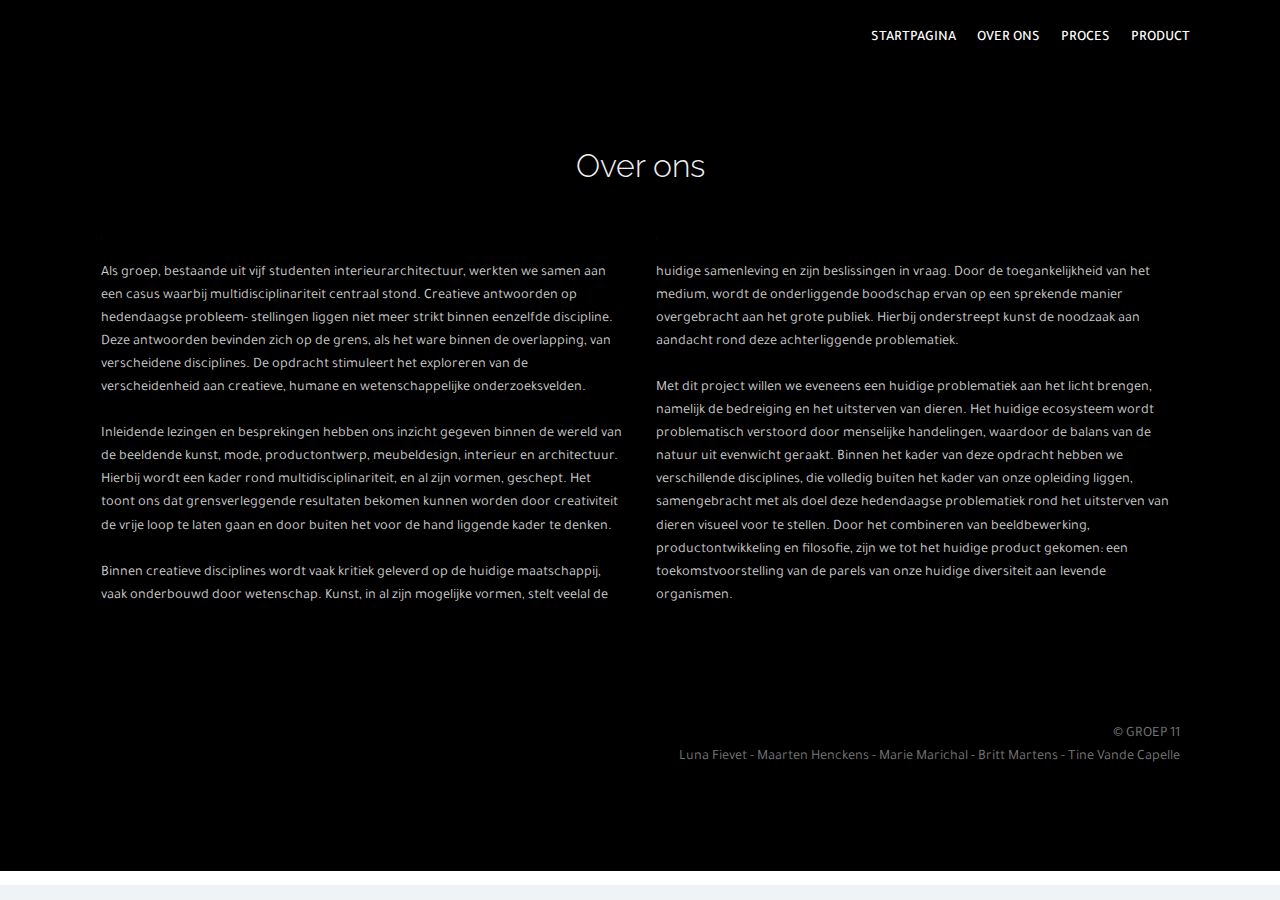
==== page1.html @ ae64199b "create github pages" ====
<!DOCTYPE html>
<html  >
<head>
  <!-- Site made with Mobirise Website Builder v4.11.6, https://mobirise.com -->
  <meta charset="UTF-8">
  <meta http-equiv="X-UA-Compatible" content="IE=edge">
  <meta name="generator" content="Mobirise v4.11.6, mobirise.com">
  <meta name="viewport" content="width=device-width, initial-scale=1, minimum-scale=1">
  <link rel="shortcut icon" href="assets/images/logo2.png" type="image/x-icon">
  <meta name="description" content="Web Page Builder Description">
  
  <title>Over ons</title>
  <link rel="stylesheet" href="assets/web/assets/mobirise-icons/mobirise-icons.css">
  <link rel="stylesheet" href="assets/bootstrap/css/bootstrap.min.css">
  <link rel="stylesheet" href="assets/bootstrap/css/bootstrap-grid.min.css">
  <link rel="stylesheet" href="assets/bootstrap/css/bootstrap-reboot.min.css">
  <link rel="stylesheet" href="assets/tether/tether.min.css">
  <link rel="stylesheet" href="assets/dropdown/css/style.css">
  <link rel="stylesheet" href="assets/socicon/css/styles.css">
  <link rel="stylesheet" href="assets/theme/css/style.css">
  <link rel="preload" as="style" href="assets/mobirise/css/mbr-additional.css"><link rel="stylesheet" href="assets/mobirise/css/mbr-additional.css" type="text/css">
  
  
  
</head>
<body>
  <section class="menu cid-rMwpdQTHGX" once="menu" id="menu1-95">

    

    <nav class="navbar navbar-expand beta-menu navbar-dropdown align-items-center navbar-toggleable-sm">
        <button class="navbar-toggler navbar-toggler-right" type="button" data-toggle="collapse" data-target="#navbarSupportedContent" aria-controls="navbarSupportedContent" aria-expanded="false" aria-label="Toggle navigation">
            <div class="hamburger">
                <span></span>
                <span></span>
                <span></span>
                <span></span>
            </div>
        </button>
        <div class="menu-logo">
            <div class="navbar-brand">
                
                
            </div>
        </div>
        <div class="collapse navbar-collapse" id="navbarSupportedContent">
            <ul class="navbar-nav nav-dropdown nav-right navbar-nav-top-padding" data-app-modern-menu="true"><li class="nav-item">
                    <a class="nav-link link text-white display-7" href="index.html">
                        STARTPAGINA</a>
                </li>
                <li class="nav-item">
                    <a class="nav-link link text-white display-7" href="page1.html">OVER ONS</a>
                </li><li class="nav-item"><a class="nav-link link text-white display-7" href="page3.html">PROCES</a></li><li class="nav-item"><a class="nav-link link text-white display-7" href="page4.html">PRODUCT</a></li></ul>
            
        </div>
    </nav>
</section>

<section class="engine"><a href="https://mobirise.info/l">free site templates</a></section><section class="header1 cid-rL5vjexAr5" id="header16-85">

    

    

    <div class="container">
        <div class="row justify-content-md-center">
            <div class="col-md-10 align-center">
                
                
                
                
            </div>
        </div>
    </div>

</section>

<section class="mbr-section content4 cid-rKTZrPeAMH" id="content4-5p">

    

    <div class="container">
        <div class="media-container-row">
            <div class="title col-12 col-md-8">
                <h2 class="align-center pb-3 mbr-fonts-style display-1">Over ons</h2>
                
                
            </div>
        </div>
    </div>
</section>

<section class="features5 cid-rMkvMJnFQ9" id="features5-92">
    
    

    
    <div class="container">
        <div class="media-container-row">

            <div class="card p-3 col-12 col-md-6">
                <div class="card-img pb-3">
                    <span class="mbr-iconfont mbri-bootstrap" style="font-size: 1px;"></span>
                </div>
                <div class="card-box">
                    
                    <p class="mbr-text mbr-fonts-style display-7">Als groep, bestaande uit vijf studenten interieurarchitectuur, werkten we samen aan een casus waarbij multidisciplinariteit centraal stond. Creatieve antwoorden op hedendaagse probleem- stellingen liggen niet meer strikt binnen eenzelfde discipline. Deze antwoorden bevinden zich op de grens, als het ware binnen de overlapping, van verscheidene disciplines. De opdracht stimuleert het exploreren van de verscheidenheid aan creatieve, humane en wetenschappelijke onderzoeksvelden.
<br>
<br>Inleidende lezingen en besprekingen hebben ons inzicht gegeven binnen de wereld van de beeldende kunst, mode, productontwerp, meubeldesign, interieur en architectuur. Hierbij wordt een kader rond multidisciplinariteit, en al zijn vormen, geschept. Het toont ons dat grensverleggende resultaten bekomen kunnen worden door creativiteit de vrije loop te laten gaan en door buiten het voor de hand liggende kader te denken.
<br>
<br>Binnen creatieve disciplines wordt vaak kritiek geleverd op de huidige maatschappij, vaak onderbouwd door wetenschap. Kunst, in al zijn mogelijke vormen, stelt veelal de&nbsp;<br></p>
                </div>
            </div>

            <div class="card p-3 col-12 col-md-6">
                <div class="card-img pb-3">
                    <span class="mbr-iconfont mbri-touch" style="font-size: 1px;"></span>
                </div>
                <div class="card-box">
                    
                    <p class="mbr-text mbr-fonts-style display-7">huidige samenleving en zijn beslissingen in vraag. Door de toegankelijkheid van het medium, wordt de onderliggende boodschap ervan op een sprekende manier overgebracht aan het grote publiek. Hierbij onderstreept kunst de noodzaak aan aandacht rond deze achterliggende problematiek.<br><br>Met dit project willen we eveneens een huidige problematiek aan het licht brengen, namelijk de bedreiging en het uitsterven van dieren. Het huidige ecosysteem wordt problematisch verstoord door menselijke handelingen, waardoor de balans van de natuur uit evenwicht geraakt. Binnen het kader van deze opdracht  hebben we verschillende disciplines, die volledig buiten het kader van onze opleiding liggen, samengebracht met als doel deze hedendaagse problematiek rond het uitsterven van dieren visueel voor te stellen. Door het combineren van beeldbewerking, productontwikkeling en filosofie, zijn we tot het huidige product gekomen: een toekomstvoorstelling van de parels van onze huidige diversiteit aan levende organismen.&nbsp;<br></p>
                </div>
            </div>

            

            
        </div>
    </div>
</section>

<section class="cid-rKqEI8RCuo" id="footer5-3m">

    

    

    <div class="container">
        <div class="media-container-row">
            <div class="col-md-3">
                <div class="media-wrap">
                    <a href="https://mobirise.co/">
                       <img src="assets/images/schermafbeelding-2019-12-10-om-16.26.01-164x256.png" alt="Mobirise" title="">
                    </a>
                </div>
            </div>
            <div class="col-md-9">
                <p class="mbr-text align-right links mbr-fonts-style display-7"><br>© GROEP 11<br>Luna Fievet - Maarten Henckens - Marie Marichal - Britt Martens - Tine Vande Capelle</p>
            </div>
        </div>
        
    </div>
</section>


  <script src="assets/web/assets/jquery/jquery.min.js"></script>
  <script src="assets/popper/popper.min.js"></script>
  <script src="assets/bootstrap/js/bootstrap.min.js"></script>
  <script src="assets/tether/tether.min.js"></script>
  <script src="assets/web/assets/cookies-alert-plugin/cookies-alert-core.js"></script>
  <script src="assets/web/assets/cookies-alert-plugin/cookies-alert-script.js"></script>
  <script src="assets/smoothscroll/smooth-scroll.js"></script>
  <script src="assets/dropdown/js/nav-dropdown.js"></script>
  <script src="assets/dropdown/js/navbar-dropdown.js"></script>
  <script src="assets/touchswipe/jquery.touch-swipe.min.js"></script>
  <script src="assets/theme/js/script.js"></script>
  
  
<input name="cookieData" type="hidden" data-cookie-customDialogSelector='null' data-cookie-colorText='#424a4d' data-cookie-colorBg='rgba(234, 239, 241, 0.72)' data-cookie-textButton='Agree' data-cookie-colorButton='' data-cookie-colorLink='#424a4d' data-cookie-underlineLink='true' data-cookie-text="We use cookies to give you the best experience. Read our <a href='privacy.html'>cookie policy</a>.">
  </body>
</html>
---- assets/web/assets/mobirise-icons/mobirise-icons.css ----
@font-face {
  font-family: 'MobiriseIcons';
  src:  url('mobirise-icons.eot?spat4u');
  src:  url('mobirise-icons.eot?spat4u#iefix') format('embedded-opentype'),
    url('mobirise-icons.ttf?spat4u') format('truetype'),
    url('mobirise-icons.woff?spat4u') format('woff'),
    url('mobirise-icons.svg?spat4u#MobiriseIcons') format('svg');
  font-weight: normal;
  font-style: normal;
  font-display: swap;
}

[class^="mbri-"], [class*=" mbri-"] {
  /* use !important to prevent issues with browser extensions that change fonts */
  font-family: MobiriseIcons !important;
  speak: none;
  font-style: normal;
  font-weight: normal;
  font-variant: normal;
  text-transform: none;
  line-height: 1;

  /* Better Font Rendering =========== */
  -webkit-font-smoothing: antialiased;
  -moz-osx-font-smoothing: grayscale;
}

.mbri-add-submenu:before {
  content: "\e900";
}
.mbri-alert:before {
  content: "\e901";
}
.mbri-align-center:before {
  content: "\e902";
}
.mbri-align-justify:before {
  content: "\e903";
}
.mbri-align-left:before {
  content: "\e904";
}
.mbri-align-right:before {
  content: "\e905";
}
.mbri-android:before {
  content: "\e906";
}
.mbri-apple:before {
  content: "\e907";
}
.mbri-arrow-down:before {
  content: "\e908";
}
.mbri-arrow-next:before {
  content: "\e909";
}
.mbri-arrow-prev:before {
  content: "\e90a";
}
.mbri-arrow-up:before {
  content: "\e90b";
}
.mbri-bold:before {
  content: "\e90c";
}
.mbri-bookmark:before {
  content: "\e90d";
}
.mbri-bootstrap:before {
  content: "\e90e";
}
.mbri-briefcase:before {
  content: "\e90f";
}
.mbri-browse:before {
  content: "\e910";
}
.mbri-bulleted-list:before {
  content: "\e911";
}
.mbri-calendar:before {
  content: "\e912";
}
.mbri-camera:before {
  content: "\e913";
}
.mbri-cart-add:before {
  content: "\e914";
}
.mbri-cart-full:before {
  content: "\e915";
}
.mbri-cash:before {
  content: "\e916";
}
.mbri-change-style:before {
  content: "\e917";
}
.mbri-chat:before {
  content: "\e918";
}
.mbri-clock:before {
  content: "\e919";
}
.mbri-close:before {
  content: "\e91a";
}
.mbri-cloud:before {
  content: "\e91b";
}
.mbri-code:before {
  content: "\e91c";
}
.mbri-contact-form:before {
  content: "\e91d";
}
.mbri-credit-card:before {
  content: "\e91e";
}
.mbri-cursor-click:before {
  content: "\e91f";
}
.mbri-cust-feedback:before {
  content: "\e920";
}
.mbri-database:before {
  content: "\e921";
}
.mbri-delivery:before {
  content: "\e922";
}
.mbri-desktop:before {
  content: "\e923";
}
.mbri-devices:before {
  content: "\e924";
}
.mbri-down:before {
  content: "\e925";
}
.mbri-download:before {
  content: "\e989";
}
.mbri-drag-n-drop:before {
  content: "\e927";
}
.mbri-drag-n-drop2:before {
  content: "\e928";
}
.mbri-edit:before {
  content: "\e929";
}
.mbri-edit2:before {
  content: "\e92a";
}
.mbri-error:before {
  content: "\e92b";
}
.mbri-extension:before {
  content: "\e92c";
}
.mbri-features:before {
  content: "\e92d";
}
.mbri-file:before {
  content: "\e92e";
}
.mbri-flag:before {
  content: "\e92f";
}
.mbri-folder:before {
  content: "\e930";
}
.mbri-gift:before {
  content: "\e931";
}
.mbri-github:before {
  content: "\e932";
}
.mbri-globe:before {
  content: "\e933";
}
.mbri-globe-2:before {
  content: "\e934";
}
.mbri-growing-chart:before {
  content: "\e935";
}
.mbri-hearth:before {
  content: "\e936";
}
.mbri-help:before {
  content: "\e937";
}
.mbri-home:before {
  content: "\e938";
}
.mbri-hot-cup:before {
  content: "\e939";
}
.mbri-idea:before {
  content: "\e93a";
}
.mbri-image-gallery:before {
  content: "\e93b";
}
.mbri-image-slider:before {
  content: "\e93c";
}
.mbri-info:before {
  content: "\e93d";
}
.mbri-italic:before {
  content: "\e93e";
}
.mbri-key:before {
  content: "\e93f";
}
.mbri-laptop:before {
  content: "\e940";
}
.mbri-layers:before {
  content: "\e941";
}
.mbri-left-right:before {
  content: "\e942";
}
.mbri-left:before {
  content: "\e943";
}
.mbri-letter:before {
  content: "\e944";
}
.mbri-like:before {
  content: "\e945";
}
.mbri-link:before {
  content: "\e946";
}
.mbri-lock:before {
  content: "\e947";
}
.mbri-login:before {
  content: "\e948";
}
.mbri-logout:before {
  content: "\e949";
}
.mbri-magic-stick:before {
  content: "\e94a";
}
.mbri-map-pin:before {
  content: "\e94b";
}
.mbri-menu:before {
  content: "\e94c";
}
.mbri-mobile:before {
  content: "\e94d";
}
.mbri-mobile2:before {
  content: "\e94e";
}
.mbri-mobirise:before {
  content: "\e94f";
}
.mbri-more-horizontal:before {
  content: "\e950";
}
.mbri-more-vertical:before {
  content: "\e951";
}
.mbri-music:before {
  content: "\e952";
}
.mbri-new-file:before {
  content: "\e953";
}
.mbri-numbered-list:before {
  content: "\e954";
}
.mbri-opened-folder:before {
  content: "\e955";
}
.mbri-pages:before {
  content: "\e956";
}
.mbri-paper-plane:before {
  content: "\e957";
}
.mbri-paperclip:before {
  content: "\e958";
}
.mbri-photo:before {
  content: "\e959";
}
.mbri-photos:before {
  content: "\e95a";
}
.mbri-pin:before {
  content: "\e95b";
}
.mbri-play:before {
  content: "\e95c";
}
.mbri-plus:before {
  content: "\e95d";
}
.mbri-preview:before {
  content: "\e95e";
}
.mbri-print:before {
  content: "\e95f";
}
.mbri-protect:before {
  content: "\e960";
}
.mbri-question:before {
  content: "\e961";
}
.mbri-quote-left:before {
  content: "\e962";
}
.mbri-quote-right:before {
  content: "\e963";
}
.mbri-refresh:before {
  content: "\e964";
}
.mbri-responsive:before {
  content: "\e965";
}
.mbri-right:before {
  content: "\e966";
}
.mbri-rocket:before {
  content: "\e967";
}
.mbri-sad-face:before {
  content: "\e968";
}
.mbri-sale:before {
  content: "\e969";
}
.mbri-save:before {
  content: "\e96a";
}
.mbri-search:before {
  content: "\e96b";
}
.mbri-setting:before {
  content: "\e96c";
}
.mbri-setting2:before {
  content: "\e96d";
}
.mbri-setting3:before {
  content: "\e96e";
}
.mbri-share:before {
  content: "\e96f";
}
.mbri-shopping-bag:before {
  content: "\e970";
}
.mbri-shopping-basket:before {
  content: "\e971";
}
.mbri-shopping-cart:before {
  content: "\e972";
}
.mbri-sites:before {
  content: "\e973";
}
.mbri-smile-face:before {
  content: "\e974";
}
.mbri-speed:before {
  content: "\e975";
}
.mbri-star:before {
  content: "\e976";
}
.mbri-success:before {
  content: "\e977";
}
.mbri-sun:before {
  content: "\e978";
}
.mbri-sun2:before {
  content: "\e979";
}
.mbri-tablet:before {
  content: "\e97a";
}
.mbri-tablet-vertical:before {
  content: "\e97b";
}
.mbri-target:before {
  content: "\e97c";
}
.mbri-timer:before {
  content: "\e97d";
}
.mbri-to-ftp:before {
  content: "\e97e";
}
.mbri-to-local-drive:before {
  content: "\e97f";
}
.mbri-touch-swipe:before {
  content: "\e980";
}
.mbri-touch:before {
  content: "\e981";
}
.mbri-trash:before {
  content: "\e982";
}
.mbri-underline:before {
  content: "\e983";
}
.mbri-unlink:before {
  content: "\e984";
}
.mbri-unlock:before {
  content: "\e985";
}
.mbri-up-down:before {
  content: "\e986";
}
.mbri-up:before {
  content: "\e987";
}
.mbri-update:before {
  content: "\e988";
}
.mbri-upload:before {
 content: "\e926"; 
}
.mbri-user:before {
  content: "\e98a";
}
.mbri-user2:before {
  content: "\e98b";
}
.mbri-users:before {
  content: "\e98c";
}
.mbri-video:before {
  content: "\e98d";
}
.mbri-video-play:before {
  content: "\e98e";
}
.mbri-watch:before {
  content: "\e98f";
}
.mbri-website-theme:before {
  content: "\e990";
}
.mbri-wifi:before {
  content: "\e991";
}
.mbri-windows:before {
  content: "\e992";
}
.mbri-zoom-out:before {
  content: "\e993";
}
.mbri-redo:before {
  content: "\e994";
}
.mbri-undo:before {
  content: "\e995";
}
---- assets/dropdown/css/style.css ----
.navbar-dropdown {
  left: 0;
  padding: 0;
  position: absolute;
  right: 0;
  top: 0;
  transition: all 0.45s ease;
  z-index: 1030;
  background: #282828; }
  .navbar-dropdown .navbar-logo {
    margin-right: 0.8rem;
    transition: margin 0.3s ease-in-out;
    vertical-align: middle; }
    .navbar-dropdown .navbar-logo img {
      height: 3.125rem;
      transition: all 0.3s ease-in-out; }
    .navbar-dropdown .navbar-logo.mbr-iconfont {
      font-size: 3.125rem;
      line-height: 3.125rem; }
  .navbar-dropdown .navbar-caption {
    font-weight: 700;
    white-space: normal;
    vertical-align: -4px;
    line-height: 3.125rem !important; }
    .navbar-dropdown .navbar-caption, .navbar-dropdown .navbar-caption:hover {
      color: inherit;
      text-decoration: none; }
  .navbar-dropdown .mbr-iconfont + .navbar-caption {
    vertical-align: -1px; }
  .navbar-dropdown.navbar-fixed-top {
    position: fixed; }
  .navbar-dropdown .navbar-brand span {
    vertical-align: -4px; }
  .navbar-dropdown.bg-color.transparent {
    background: none; }
  .navbar-dropdown.navbar-short .navbar-brand {
    padding: 0.625rem 0; }
    .navbar-dropdown.navbar-short .navbar-brand span {
      vertical-align: -1px; }
  .navbar-dropdown.navbar-short .navbar-caption {
    line-height: 2.375rem !important;
    vertical-align: -2px; }
  .navbar-dropdown.navbar-short .navbar-logo {
    margin-right: 0.5rem; }
    .navbar-dropdown.navbar-short .navbar-logo img {
      height: 2.375rem; }
    .navbar-dropdown.navbar-short .navbar-logo.mbr-iconfont {
      font-size: 2.375rem;
      line-height: 2.375rem; }
  .navbar-dropdown.navbar-short .mbr-table-cell {
    height: 3.625rem; }
  .navbar-dropdown .navbar-close {
    left: 0.6875rem;
    position: fixed;
    top: 0.75rem;
    z-index: 1000; }
  .navbar-dropdown .hamburger-icon {
    content: "";
    display: inline-block;
    vertical-align: middle;
    width: 16px;
    -webkit-box-shadow: 0 -6px 0 1px #282828,0 0 0 1px #282828,0 6px 0 1px #282828;
    -moz-box-shadow: 0 -6px 0 1px #282828,0 0 0 1px #282828,0 6px 0 1px #282828;
    box-shadow: 0 -6px 0 1px #282828,0 0 0 1px #282828,0 6px 0 1px #282828; }

.dropdown-menu .dropdown-toggle[data-toggle="dropdown-submenu"]::after {
  border-bottom: 0.35em solid transparent;
  border-left: 0.35em solid;
  border-right: 0;
  border-top: 0.35em solid transparent;
  margin-left: 0.3rem; }

.dropdown-menu .dropdown-item:focus {
  outline: 0; }

.nav-dropdown {
  font-size: 0.75rem;
  font-weight: 500;
  height: auto !important; }
  .nav-dropdown .nav-btn {
    padding-left: 1rem; }
  .nav-dropdown .link {
    margin: .667em 1.667em;
    font-weight: 500;
    padding: 0;
    transition: color .2s ease-in-out; }
    .nav-dropdown .link.dropdown-toggle {
      margin-right: 2.583em; }
      .nav-dropdown .link.dropdown-toggle::after {
        margin-left: .25rem;
        border-top: 0.35em solid;
        border-right: 0.35em solid transparent;
        border-left: 0.35em solid transparent;
        border-bottom: 0; }
      .nav-dropdown .link.dropdown-toggle[aria-expanded="true"] {
        margin: 0;
        padding: 0.667em 3.263em  0.667em 1.667em; }
  .nav-dropdown .link::after,
  .nav-dropdown .dropdown-item::after {
    color: inherit; }
  .nav-dropdown .btn {
    font-size: 0.75rem;
    font-weight: 700;
    letter-spacing: 0;
    margin-bottom: 0;
    padding-left: 1.25rem;
    padding-right: 1.25rem; }
  .nav-dropdown .dropdown-menu {
    border-radius: 0;
    border: 0;
    left: 0;
    margin: 0;
    padding-bottom: 1.25rem;
    padding-top: 1.25rem;
    position: relative; }
  .nav-dropdown .dropdown-submenu {
    margin-left: 0.125rem;
    top: 0; }
  .nav-dropdown .dropdown-item {
    font-weight: 500;
    line-height: 2;
    padding: 0.3846em 4.615em 0.3846em 1.5385em;
    position: relative;
    transition: color .2s ease-in-out, background-color .2s ease-in-out; }
    .nav-dropdown .dropdown-item::after {
      margin-top: -0.3077em;
      position: absolute;
      right: 1.1538em;
      top: 50%; }
    .nav-dropdown .dropdown-item:focus, .nav-dropdown .dropdown-item:hover {
      background: none; }

@media (max-width: 767px) {
  .nav-dropdown.navbar-toggleable-sm {
    bottom: 0;
    display: none;
    left: 0;
    overflow-x: hidden;
    position: fixed;
    top: 0;
    transform: translateX(-100%);
    -ms-transform: translateX(-100%);
    -webkit-transform: translateX(-100%);
    width: 18.75rem;
    z-index: 999; } }
.nav-dropdown.navbar-toggleable-xl {
  bottom: 0;
  display: none;
  left: 0;
  overflow-x: hidden;
  position: fixed;
  top: 0;
  transform: translateX(-100%);
  -ms-transform: translateX(-100%);
  -webkit-transform: translateX(-100%);
  width: 18.75rem;
  z-index: 999; }

.nav-dropdown-sm {
  display: block !important;
  overflow-x: hidden;
  overflow: auto;
  padding-top: 3.875rem; }
  .nav-dropdown-sm::after {
    content: "";
    display: block;
    height: 3rem;
    width: 100%; }
  .nav-dropdown-sm.collapse.in ~ .navbar-close {
    display: block !important; }
  .nav-dropdown-sm.collapsing, .nav-dropdown-sm.collapse.in {
    transform: translateX(0);
    -ms-transform: translateX(0);
    -webkit-transform: translateX(0);
    transition: all 0.25s ease-out;
    -webkit-transition: all 0.25s ease-out;
    background: #282828; }
  .nav-dropdown-sm.collapsing[aria-expanded="false"] {
    transform: translateX(-100%);
    -ms-transform: translateX(-100%);
    -webkit-transform: translateX(-100%); }
  .nav-dropdown-sm .nav-item {
    display: block;
    margin-left: 0 !important;
    padding-left: 0; }
  .nav-dropdown-sm .link,
  .nav-dropdown-sm .dropdown-item {
    border-top: 1px dotted rgba(255, 255, 255, 0.1);
    font-size: 0.8125rem;
    line-height: 1.6;
    margin: 0 !important;
    padding: 0.875rem 2.4rem 0.875rem 1.5625rem !important;
    position: relative;
    white-space: normal; }
    .nav-dropdown-sm .link:focus, .nav-dropdown-sm .link:hover,
    .nav-dropdown-sm .dropdown-item:focus,
    .nav-dropdown-sm .dropdown-item:hover {
      background: rgba(0, 0, 0, 0.2) !important;
      color: #c0a375; }
  .nav-dropdown-sm .nav-btn {
    position: relative;
    padding: 1.5625rem 1.5625rem 0 1.5625rem; }
    .nav-dropdown-sm .nav-btn::before {
      border-top: 1px dotted rgba(255, 255, 255, 0.1);
      content: "";
      left: 0;
      position: absolute;
      top: 0;
      width: 100%; }
    .nav-dropdown-sm .nav-btn + .nav-btn {
      padding-top: 0.625rem; }
      .nav-dropdown-sm .nav-btn + .nav-btn::before {
        display: none; }
  .nav-dropdown-sm .btn {
    padding: 0.625rem 0; }
  .nav-dropdown-sm .dropdown-toggle[data-toggle="dropdown-submenu"]::after {
    margin-left: .25rem;
    border-top: 0.35em solid;
    border-right: 0.35em solid transparent;
    border-left: 0.35em solid transparent;
    border-bottom: 0; }
  .nav-dropdown-sm .dropdown-toggle[data-toggle="dropdown-submenu"][aria-expanded="true"]::after {
    border-top: 0;
    border-right: 0.35em solid transparent;
    border-left: 0.35em solid transparent;
    border-bottom: 0.35em solid; }
  .nav-dropdown-sm .dropdown-menu {
    margin: 0;
    padding: 0;
    position: relative;
    top: 0;
    left: 0;
    width: 100%;
    border: 0;
    float: none;
    border-radius: 0;
    background: none; }
  .nav-dropdown-sm .dropdown-submenu {
    left: 100%;
    margin-left: 0.125rem;
    margin-top: -1.25rem;
    top: 0; }

.navbar-toggleable-sm .nav-dropdown .dropdown-menu {
  position: absolute; }

.navbar-toggleable-sm .nav-dropdown .dropdown-submenu {
  left: 100%;
  margin-left: 0.125rem;
  margin-top: -1.25rem;
  top: 0; }

.navbar-toggleable-sm.opened .nav-dropdown .dropdown-menu {
  position: relative; }

.navbar-toggleable-sm.opened .nav-dropdown .dropdown-submenu {
  left: 0;
  margin-left: 00rem;
  margin-top: 0rem;
  top: 0; }

.is-builder .nav-dropdown.collapsing {
  transition: none !important; }

/*# sourceMappingURL=style.css.map */
---- assets/socicon/css/styles.css ----
@charset "UTF-8";

@font-face {
  font-family: "socicon";
  src:url("../fonts/socicon.eot");
  src:url("../fonts/socicon.eot?#iefix") format("embedded-opentype"),
    url("../fonts/socicon.woff") format("woff"),
    url("../fonts/socicon.ttf") format("truetype"),
    url("../fonts/socicon.svg#socicon") format("svg");
  font-weight: normal;
  font-style: normal;
  font-display:swap;
}

[data-icon]:before {
  font-family: "socicon" !important;
  content: attr(data-icon);
  font-style: normal !important;
  font-weight: normal !important;
  font-variant: normal !important;
  text-transform: none !important;
  speak: none;
  line-height: 1;
  -webkit-font-smoothing: antialiased;
  -moz-osx-font-smoothing: grayscale;
}

[class^="socicon-"]:before,
[class*=" socicon-"]:before {
  font-family: "socicon" !important;
  font-style: normal !important;
  font-weight: normal !important;
  font-variant: normal !important;
  text-transform: none !important;
  speak: none;
  line-height: 1;
  -webkit-font-smoothing: antialiased;
  -moz-osx-font-smoothing: grayscale;
}

.socicon-modelmayhem:before {
  content: "\e000";
}
.socicon-mixcloud:before {
  content: "\e001";
}
.socicon-drupal:before {
  content: "\e002";
}
.socicon-swarm:before {
  content: "\e003";
}
.socicon-istock:before {
  content: "\e004";
}
.socicon-yammer:before {
  content: "\e005";
}
.socicon-ello:before {
  content: "\e006";
}
.socicon-stackoverflow:before {
  content: "\e007";
}
.socicon-persona:before {
  content: "\e008";
}
.socicon-triplej:before {
  content: "\e009";
}
.socicon-houzz:before {
  content: "\e00a";
}
.socicon-rss:before {
  content: "\e00b";
}
.socicon-paypal:before {
  content: "\e00c";
}
.socicon-odnoklassniki:before {
  content: "\e00d";
}
.socicon-airbnb:before {
  content: "\e00e";
}
.socicon-periscope:before {
  content: "\e00f";
}
.socicon-outlook:before {
  content: "\e010";
}
.socicon-coderwall:before {
  content: "\e011";
}
.socicon-tripadvisor:before {
  content: "\e012";
}
.socicon-appnet:before {
  content: "\e013";
}
.socicon-goodreads:before {
  content: "\e014";
}
.socicon-tripit:before {
  content: "\e015";
}
.socicon-lanyrd:before {
  content: "\e016";
}
.socicon-slideshare:before {
  content: "\e017";
}
.socicon-buffer:before {
  content: "\e018";
}
.socicon-disqus:before {
  content: "\e019";
}
.socicon-vkontakte:before {
  content: "\e01a";
}
.socicon-whatsapp:before {
  content: "\e01b";
}
.socicon-patreon:before {
  content: "\e01c";
}
.socicon-storehouse:before {
  content: "\e01d";
}
.socicon-pocket:before {
  content: "\e01e";
}
.socicon-mail:before {
  content: "\e01f";
}
.socicon-blogger:before {
  content: "\e020";
}
.socicon-technorati:before {
  content: "\e021";
}
.socicon-reddit:before {
  content: "\e022";
}
.socicon-dribbble:before {
  content: "\e023";
}
.socicon-stumbleupon:before {
  content: "\e024";
}
.socicon-digg:before {
  content: "\e025";
}
.socicon-envato:before {
  content: "\e026";
}
.socicon-behance:before {
  content: "\e027";
}
.socicon-delicious:before {
  content: "\e028";
}
.socicon-deviantart:before {
  content: "\e029";
}
.socicon-forrst:before {
  content: "\e02a";
}
.socicon-play:before {
  content: "\e02b";
}
.socicon-zerply:before {
  content: "\e02c";
}
.socicon-wikipedia:before {
  content: "\e02d";
}
.socicon-apple:before {
  content: "\e02e";
}
.socicon-flattr:before {
  content: "\e02f";
}
.socicon-github:before {
  content: "\e030";
}
.socicon-renren:before {
  content: "\e031";
}
.socicon-friendfeed:before {
  content: "\e032";
}
.socicon-newsvine:before {
  content: "\e033";
}
.socicon-identica:before {
  content: "\e034";
}
.socicon-bebo:before {
  content: "\e035";
}
.socicon-zynga:before {
  content: "\e036";
}
.socicon-steam:before {
  content: "\e037";
}
.socicon-xbox:before {
  content: "\e038";
}
.socicon-windows:before {
  content: "\e039";
}
.socicon-qq:before {
  content: "\e03a";
}
.socicon-douban:before {
  content: "\e03b";
}
.socicon-meetup:before {
  content: "\e03c";
}
.socicon-playstation:before {
  content: "\e03d";
}
.socicon-android:before {
  content: "\e03e";
}
.socicon-snapchat:before {
  content: "\e03f";
}
.socicon-twitter:before {
  content: "\e040";
}
.socicon-facebook:before {
  content: "\e041";
}
.socicon-googleplus:before {
  content: "\e042";
}
.socicon-pinterest:before {
  content: "\e043";
}
.socicon-foursquare:before {
  content: "\e044";
}
.socicon-yahoo:before {
  content: "\e045";
}
.socicon-skype:before {
  content: "\e046";
}
.socicon-yelp:before {
  content: "\e047";
}
.socicon-feedburner:before {
  content: "\e048";
}
.socicon-linkedin:before {
  content: "\e049";
}
.socicon-viadeo:before {
  content: "\e04a";
}
.socicon-xing:before {
  content: "\e04b";
}
.socicon-myspace:before {
  content: "\e04c";
}
.socicon-soundcloud:before {
  content: "\e04d";
}
.socicon-spotify:before {
  content: "\e04e";
}
.socicon-grooveshark:before {
  content: "\e04f";
}
.socicon-lastfm:before {
  content: "\e050";
}
.socicon-youtube:before {
  content: "\e051";
}
.socicon-vimeo:before {
  content: "\e052";
}
.socicon-dailymotion:before {
  content: "\e053";
}
.socicon-vine:before {
  content: "\e054";
}
.socicon-flickr:before {
  content: "\e055";
}
.socicon-500px:before {
  content: "\e056";
}
.socicon-wordpress:before {
  content: "\e058";
}
.socicon-tumblr:before {
  content: "\e059";
}
.socicon-twitch:before {
  content: "\e05a";
}
.socicon-8tracks:before {
  content: "\e05b";
}
.socicon-amazon:before {
  content: "\e05c";
}
.socicon-icq:before {
  content: "\e05d";
}
.socicon-smugmug:before {
  content: "\e05e";
}
.socicon-ravelry:before {
  content: "\e05f";
}
.socicon-weibo:before {
  content: "\e060";
}
.socicon-baidu:before {
  content: "\e061";
}
.socicon-angellist:before {
  content: "\e062";
}
.socicon-ebay:before {
  content: "\e063";
}
.socicon-imdb:before {
  content: "\e064";
}
.socicon-stayfriends:before {
  content: "\e065";
}
.socicon-residentadvisor:before {
  content: "\e066";
}
.socicon-google:before {
  content: "\e067";
}
.socicon-yandex:before {
  content: "\e068";
}
.socicon-sharethis:before {
  content: "\e069";
}
.socicon-bandcamp:before {
  content: "\e06a";
}
.socicon-itunes:before {
  content: "\e06b";
}
.socicon-deezer:before {
  content: "\e06c";
}
.socicon-telegram:before {
  content: "\e06e";
}
.socicon-openid:before {
  content: "\e06f";
}
.socicon-amplement:before {
  content: "\e070";
}
.socicon-viber:before {
  content: "\e071";
}
.socicon-zomato:before {
  content: "\e072";
}
.socicon-draugiem:before {
  content: "\e074";
}
.socicon-endomodo:before {
  content: "\e075";
}
.socicon-filmweb:before {
  content: "\e076";
}
.socicon-stackexchange:before {
  content: "\e077";
}
.socicon-wykop:before {
  content: "\e078";
}
.socicon-teamspeak:before {
  content: "\e079";
}
.socicon-teamviewer:before {
  content: "\e07a";
}
.socicon-ventrilo:before {
  content: "\e07b";
}
.socicon-younow:before {
  content: "\e07c";
}
.socicon-raidcall:before {
  content: "\e07d";
}
.socicon-mumble:before {
  content: "\e07e";
}
.socicon-medium:before {
  content: "\e06d";
}
.socicon-bebee:before {
  content: "\e07f";
}
.socicon-hitbox:before {
  content: "\e080";
}
.socicon-reverbnation:before {
  content: "\e081";
}
.socicon-formulr:before {
  content: "\e082";
}
.socicon-instagram:before {
  content: "\e057";
}
.socicon-battlenet:before {
  content: "\e083";
}
.socicon-chrome:before {
  content: "\e084";
}
.socicon-discord:before {
  content: "\e086";
}
.socicon-issuu:before {
  content: "\e087";
}
.socicon-macos:before {
  content: "\e088";
}
.socicon-firefox:before {
  content: "\e089";
}
.socicon-opera:before {
  content: "\e08d";
}
.socicon-keybase:before {
  content: "\e090";
}
.socicon-alliance:before {
  content: "\e091";
}
.socicon-livejournal:before {
  content: "\e092";
}
.socicon-googlephotos:before {
  content: "\e093";
}
.socicon-horde:before {
  content: "\e094";
}
.socicon-etsy:before {
  content: "\e095";
}
.socicon-zapier:before {
  content: "\e096";
}
.socicon-google-scholar:before {
  content: "\e097";
}
.socicon-researchgate:before {
  content: "\e098";
}
.socicon-wechat:before {
  content: "\e099";
}
.socicon-strava:before {
  content: "\e09a";
}
.socicon-line:before {
  content: "\e09b";
}
.socicon-lyft:before {
  content: "\e09c";
}
.socicon-uber:before {
  content: "\e09d";
}
.socicon-songkick:before {
  content: "\e09e";
}
.socicon-viewbug:before {
  content: "\e09f";
}
.socicon-googlegroups:before {
  content: "\e0a0";
}
.socicon-quora:before {
  content: "\e073";
}
.socicon-diablo:before {
  content: "\e085";
}
.socicon-blizzard:before {
  content: "\e0a1";
}
.socicon-hearthstone:before {
  content: "\e08b";
}
.socicon-heroes:before {
  content: "\e08a";
}
.socicon-overwatch:before {
  content: "\e08c";
}
.socicon-warcraft:before {
  content: "\e08e";
}
.socicon-starcraft:before {
  content: "\e08f";
}
.socicon-beam:before {
  content: "\e0a2";
}
.socicon-curse:before {
  content: "\e0a3";
}
.socicon-player:before {
  content: "\e0a4";
}
.socicon-streamjar:before {
  content: "\e0a5";
}
.socicon-nintendo:before {
  content: "\e0a6";
}
.socicon-hellocoton:before {
  content: "\e0a7";
}
---- assets/theme/css/style.css ----
/*!
 * Mobirise v4 theme (https://mobirise.com/)
 * Copyright 2017 Mobirise
 */
section {
  background-color: #eeeeee; }

body {
  font-style: normal;
  line-height: 1.5; }

section,
.container,
.container-fluid {
  position: relative;
  word-wrap: break-word; }

a.mbr-iconfont:hover {
  text-decoration: none; }

.article .lead p,
.article .lead ul,
.article .lead ol,
.article .lead pre,
.article .lead blockquote {
  margin-bottom: 0; }

ul,
ol,
pre,
blockquote {
  margin-bottom: 2.3125rem; }

pre {
  background: #f4f4f4;
  padding: 10px 24px;
  white-space: pre-wrap; }

.inactive {
  -webkit-user-select: none;
  -moz-user-select: none;
  -ms-user-select: none;
  user-select: none;
  pointer-events: none;
  -webkit-user-drag: none;
  user-drag: none; }

.mbr-section__comments .row {
  justify-content: center;
  -webkit-justify-content: center; }

a {
  font-style: normal;
  font-weight: 400;
  cursor: pointer; }
  a, a:hover {
    text-decoration: none; }

figure {
  margin-bottom: 0; }

body {
  color: #232323; }

h1,
h2,
h3,
h4,
h5,
h6,
.h1,
.h2,
.h3,
.h4,
.h5,
.h6,
.display-1,
.display-2,
.display-3,
.display-4 {
  line-height: 1;
  word-break: break-word;
  word-wrap: break-word; }

.mbr-section-title {
  font-style: normal;
  line-height: 1.2; }

.mbr-section-subtitle {
  line-height: 1.3; }

.mbr-text {
  font-style: normal;
  line-height: 1.6; }

b,
strong {
  font-weight: bold; }

blockquote {
  padding: 10px 0 10px 20px;
  position: relative;
  border-left: 2px solid;
  border-color: #ff3366; }

input:-webkit-autofill, input:-webkit-autofill:hover, input:-webkit-autofill:focus, input:-webkit-autofill:active {
  transition-delay: 9999s;
  transition-property: background-color, color; }

textarea[type='hidden'] {
  display: none; }

body {
  position: relative; }

section {
  background-position: 50% 50%;
  background-repeat: no-repeat;
  background-size: cover; }
  section .mbr-background-video,
  section .mbr-background-video-preview {
    position: absolute;
    bottom: 0;
    left: 0;
    right: 0;
    top: 0; }

.hidden {
  visibility: hidden; }

.mbr-z-index20 {
  z-index: 20; }

/*! Base colors */
.mbr-white {
  color: #ffffff; }

.mbr-black {
  color: #000000; }

.mbr-bg-white {
  background-color: #ffffff; }

.mbr-bg-black {
  background-color: #000000; }

/*! Text-aligns */
.align-left {
  text-align: left; }

.align-center {
  text-align: center; }

.align-right {
  text-align: right; }

@media (max-width: 767px) {
  .align-left,
  .align-center,
  .align-right,
  .mbr-section-btn,
  .mbr-section-title {
    text-align: center; } }
/*! Font-weight  */
.mbr-light {
  font-weight: 300; }

.mbr-regular {
  font-weight: 400; }

.mbr-semibold {
  font-weight: 500; }

.mbr-bold {
  font-weight: 700; }

/*! Media  */
.media-size-item {
  -webkit-flex: 1 1 auto;
  -moz-flex: 1 1 auto;
  -ms-flex: 1 1 auto;
  -o-flex: 1 1 auto;
  flex: 1 1 auto; }

.media-content {
  -webkit-flex-basis: 100%;
  flex-basis: 100%; }

.media-container-row {
  display: -ms-flexbox;
  display: -webkit-flex;
  display: flex;
  -webkit-flex-direction: row;
  -ms-flex-direction: row;
  flex-direction: row;
  -webkit-flex-wrap: wrap;
  -ms-flex-wrap: wrap;
  flex-wrap: wrap;
  -webkit-justify-content: center;
  -ms-flex-pack: center;
  justify-content: center;
  -webkit-align-content: center;
  -ms-flex-line-pack: center;
  align-content: center;
  -webkit-align-items: start;
  -ms-flex-align: start;
  align-items: start; }
  .media-container-row .media-size-item {
    width: 400px; }

.media-container-column {
  display: -ms-flexbox;
  display: -webkit-flex;
  display: flex;
  -webkit-flex-direction: column;
  -ms-flex-direction: column;
  flex-direction: column;
  -webkit-flex-wrap: wrap;
  -ms-flex-wrap: wrap;
  flex-wrap: wrap;
  -webkit-justify-content: center;
  -ms-flex-pack: center;
  justify-content: center;
  -webkit-align-content: center;
  -ms-flex-line-pack: center;
  align-content: center;
  -webkit-align-items: stretch;
  -ms-flex-align: stretch;
  align-items: stretch; }
  .media-container-column > * {
    width: 100%; }

@media (min-width: 992px) {
  .media-container-row {
    -webkit-flex-wrap: nowrap;
    -ms-flex-wrap: nowrap;
    flex-wrap: nowrap; } }
figure {
  overflow: hidden; }

figure[mbr-media-size] {
  transition: width 0.1s; }

.mbr-figure img,
.mbr-figure iframe {
  display: block;
  width: 100%; }

.card {
  background-color: transparent;
  border: none; }

.card-box {
  width: 100%; }

.card-img {
  text-align: center;
  flex-shrink: 0;
  -webkit-flex-shrink: 0; }

.media {
  max-width: 100%;
  margin: 0 auto; }

.mbr-figure {
  -ms-flex-item-align: center;
  -ms-grid-row-align: center;
  -webkit-align-self: center;
  align-self: center; }

.media-container > div {
  max-width: 100%; }

.mbr-figure img,
.card-img img {
  width: 100%; }

@media (max-width: 991px) {
  .media-size-item {
    width: auto !important; }

  .media {
    width: auto; }

  .mbr-figure {
    width: 100% !important; } }
/*! Buttons */
.btn {
  font-weight: 500;
  border-width: 2px;
  font-style: normal;
  letter-spacing: 1px;
  margin: .4rem .8rem;
  white-space: normal;
  -webkit-transition: all .3s ease-in-out;
  -moz-transition: all .3s ease-in-out;
  transition: all .3s ease-in-out;
  display: inline-flex;
  align-items: center;
  justify-content: center;
  word-break: break-word;
  -webkit-align-items: center;
  -webkit-justify-content: center;
  display: -webkit-inline-flex; }

.btn-sm {
  font-weight: 500;
  letter-spacing: 1px;
  -webkit-transition: all .3s ease-in-out;
  -moz-transition: all .3s ease-in-out;
  transition: all .3s ease-in-out; }

.btn-md {
  font-weight: 500;
  letter-spacing: 1px;
  margin: .4rem .8rem !important;
  -webkit-transition: all .3s ease-in-out;
  -moz-transition: all .3s ease-in-out;
  transition: all .3s ease-in-out; }

.btn-lg {
  font-weight: 500;
  letter-spacing: 1px;
  margin: .4rem .8rem !important;
  -webkit-transition: all .3s ease-in-out;
  -moz-transition: all .3s ease-in-out;
  transition: all .3s ease-in-out; }

.mbr-section-btn {
  margin-left: -0.25rem;
  margin-right: -0.25rem;
  font-size: 0; }

nav .mbr-section-btn {
  margin-left: 0rem;
  margin-right: 0rem; }

.btn-form {
  border-radius: 0; }
  .btn-form:hover {
    cursor: pointer; }

/*! Btn icon margin */
.btn .mbr-iconfont,
.btn.btn-sm .mbr-iconfont {
  cursor: pointer;
  margin-right: 0.5rem; }

.btn.btn-md .mbr-iconfont,
.btn.btn-md .mbr-iconfont {
  margin-right: 0.8rem; }

.mbr-regular {
  font-weight: 400; }

.mbr-semibold {
  font-weight: 500; }

.mbr-bold {
  font-weight: 700; }

[type='submit'] {
  -webkit-appearance: none; }

/*! Full-screen */
.mbr-fullscreen .mbr-overlay {
  min-height: 100vh; }

.mbr-fullscreen {
  display: flex;
  display: -webkit-flex;
  display: -moz-flex;
  display: -ms-flex;
  display: -o-flex;
  align-items: center;
  -webkit-align-items: center;
  min-height: 100vh;
  padding-top: 3rem;
  padding-bottom: 3rem; }

/*! Map */
.map {
  height: 25rem;
  position: relative; }
  .map iframe {
    width: 100%;
    height: 100%; }

.mbr-overlay {
  background-color: #000;
  bottom: 0;
  left: 0;
  opacity: .5;
  position: absolute;
  right: 0;
  top: 0;
  z-index: 0;
  pointer-events: none; }

/* Form */
blockquote {
  font-style: italic;
  padding: 10px 0 10px 20px;
  font-size: 1.09rem;
  position: relative;
  border-width: 3px; }

.form-control {
  background-color: #f5f5f5;
  box-shadow: none;
  color: #565656;
  line-height: 1.43;
  min-height: 3.5em;
  padding: 1.07em .5em; }
  .form-control, .form-control:focus {
    border: 1px solid #e8e8e8; }
  .form-active .form-control:invalid {
    border-color: red; }

.form-control-label {
  position: relative;
  cursor: pointer;
  margin-bottom: .357em;
  padding: 0; }

.alert {
  color: #ffffff;
  border-radius: 0;
  border: 0;
  font-size: .875rem;
  line-height: 1.5;
  margin-bottom: 1.875rem;
  padding: 1.25rem;
  position: relative; }
  .alert.alert-form::after {
    background-color: inherit;
    bottom: -7px;
    content: "";
    display: block;
    height: 14px;
    left: 50%;
    margin-left: -7px;
    position: absolute;
    transform: rotate(45deg);
    width: 14px;
    -webkit-transform: rotate(45deg); }

.form-asterisk {
  font-family: initial;
  position: absolute;
  top: -2px;
  font-weight: normal; }

/*! Scroll to top arrow */
#scrollToTop a i:before {
  content: '';
  position: absolute;
  height: 40%;
  top: 25%;
  background: #fff;
  width: 2px;
  left: calc(50% - 1px); }
#scrollToTop a i:after {
  content: '';
  position: absolute;
  display: block;
  border-top: 2px solid #fff;
  border-right: 2px solid #fff;
  width: 40%;
  height: 40%;
  left: 30%;
  bottom: 30%;
  transform: rotate(135deg);
  -webkit-transform: rotate(135deg); }

.mbr-arrow-up {
  bottom: 25px;
  right: 90px;
  position: fixed;
  text-align: right;
  z-index: 5000;
  color: #ffffff;
  font-size: 32px;
  transform: rotate(180deg);
  -webkit-transform: rotate(180deg); }

.mbr-arrow-up a {
  background: rgba(0, 0, 0, 0.2);
  border-radius: 3px;
  color: #fff;
  display: inline-block;
  height: 60px;
  width: 60px;
  outline-style: none !important;
  position: relative;
  text-decoration: none;
  transition: all 0.3s ease-in-out;
  cursor: pointer;
  text-align: center; }
  .mbr-arrow-up a:hover {
    background-color: rgba(0, 0, 0, 0.4); }
  .mbr-arrow-up a i {
    line-height: 60px; }

.mbr-arrow-up-icon {
  display: block;
  color: #fff; }

.mbr-arrow-up-icon::before {
  content: '\203a';
  display: inline-block;
  font-family: serif;
  font-size: 32px;
  line-height: 1;
  font-style: normal;
  position: relative;
  top: 6px;
  left: -4px;
  -webkit-transform: rotate(-90deg);
  transform: rotate(-90deg); }

/*! Arrow Down */
.mbr-arrow {
  position: absolute;
  bottom: 45px;
  left: 50%;
  width: 60px;
  height: 60px;
  cursor: pointer;
  background-color: rgba(80, 80, 80, 0.5);
  border-radius: 50%;
  -webkit-transform: translateX(-50%);
  transform: translateX(-50%); }
  .mbr-arrow > a {
    display: inline-block;
    text-decoration: none;
    outline-style: none;
    -webkit-animation: arrowdown 1.7s ease-in-out infinite;
    animation: arrowdown 1.7s ease-in-out infinite; }
    .mbr-arrow > a > i {
      position: absolute;
      top: -2px;
      left: 15px;
      font-size: 2rem; }

@keyframes arrowdown {
  0% {
    transform: translateY(0px);
    -webkit-transform: translateY(0px); }
  50% {
    transform: translateY(-5px);
    -webkit-transform: translateY(-5px); }
  100% {
    transform: translateY(0px);
    -webkit-transform: translateY(0px); } }
@-webkit-keyframes arrowdown {
  0% {
    transform: translateY(0px);
    -webkit-transform: translateY(0px); }
  50% {
    transform: translateY(-5px);
    -webkit-transform: translateY(-5px); }
  100% {
    transform: translateY(0px);
    -webkit-transform: translateY(0px); } }
@media (max-width: 500px) {
  .mbr-arrow-up {
    left: 50%;
    right: auto;
    transform: translateX(-50%) rotate(180deg);
    -webkit-transform: translateX(-50%) rotate(180deg); } }
/*Gradients animation*/
@keyframes gradient-animation {
  from {
    background-position: 0% 100%;
    animation-timing-function: ease-in-out; }
  to {
    background-position: 100% 0%;
    animation-timing-function: ease-in-out; } }
@-webkit-keyframes gradient-animation {
  from {
    background-position: 0% 100%;
    animation-timing-function: ease-in-out; }
  to {
    background-position: 100% 0%;
    animation-timing-function: ease-in-out; } }
.bg-gradient {
  background-size: 200% 200%;
  animation: gradient-animation 5s infinite alternate;
  -webkit-animation: gradient-animation 5s infinite alternate; }

.menu .navbar-brand {
  display: -webkit-flex; }
  .menu .navbar-brand span {
    display: flex;
    display: -webkit-flex; }
  .menu .navbar-brand .navbar-caption-wrap {
    display: -webkit-flex; }
  .menu .navbar-brand .navbar-logo img {
    display: -webkit-flex; }
@media (min-width: 768px) and (max-width: 1023px) {
  .menu .navbar-toggleable-sm .navbar-nav {
    display: -webkit-box;
    display: -webkit-flex;
    display: -ms-flexbox; } }
@media (max-width: 1023px) {
  .menu .navbar-collapse {
    max-height: 93.5vh; }
    .menu .navbar-collapse.show {
      overflow: auto; } }
@media (min-width: 1024px) {
  .menu .navbar-nav.nav-dropdown {
    display: -webkit-flex; }
  .menu .navbar-toggleable-sm .navbar-collapse {
    display: -webkit-flex !important; }
  .menu .collapsed .navbar-collapse {
    max-height: 93.5vh; }
    .menu .collapsed .navbar-collapse.show {
      overflow: auto; } }
@media (max-width: 767px) {
  .menu .navbar-collapse {
    max-height: 80vh; } }

/* Others*/
.note-check a[data-value=Rubik] {
  font-style: normal; }

.mbr-arrow a {
  color: #ffffff; }

@media (max-width: 767px) {
  .mbr-arrow {
    display: none; } }
.navbar {
  display: -webkit-flex;
  -webkit-flex-wrap: wrap;
  -webkit-align-items: center;
  -webkit-justify-content: space-between; }

.navbar-collapse {
  -webkit-flex-basis: 100%;
  -webkit-flex-grow: 1;
  -webkit-align-items: center; }

.nav-dropdown .link {
  padding: 0.667em 1.667em !important;
  margin: 0 !important; }

.nav {
  display: -webkit-flex;
  -webkit-flex-wrap: wrap; }

.row {
  display: -webkit-flex;
  -webkit-flex-wrap: wrap; }

.justify-content-center {
  -webkit-justify-content: center; }

.form-inline {
  display: -webkit-flex;
  -webkit-flex-flow: row wrap;
  -webkit-align-items: center; }

.card-wrapper {
  -webkit-flex: 1; }

.carousel-control {
  z-index: 10;
  display: -webkit-flex;
  -webkit-align-items: center;
  -webkit-justify-content: center; }

.carousel-controls {
  display: -webkit-flex; }

.media {
  display: -webkit-flex; }

.form-group:focus {
  outline: none; }

.jq-selectbox__select {
  padding: 1.07em 0.5em;
  position: absolute;
  top: 0;
  left: 0;
  width: 100%; }

.jq-selectbox__dropdown {
  position: absolute;
  top: 100% !important;
  left: 0 !important;
  width: 100% !important; }

.jq-selectbox__trigger-arrow {
  transform: translateY(-50%); }

.jq-selectbox li {
  padding: 1.07em 0.5em; }

input[type='range'] {
  padding-left: 0 !important;
  padding-right: 0 !important; }

.modal-dialog,
.modal-content {
  height: 100%; }

.modal-dialog .carousel-inner {
  height: calc(100vh - 1.75rem); }
  @media (max-width: 575px) {
    .modal-dialog .carousel-inner {
      height: calc(100vh - 1rem); } }

.carousel-item {
  text-align: center; }

.carousel-item img {
  margin: auto; }

.navbar-toggler {
  -webkit-align-self: flex-start;
  -ms-flex-item-align: start;
  align-self: flex-start;
  padding: 0.25rem 0.75rem;
  font-size: 1.25rem;
  line-height: 1;
  background: transparent;
  border: 1px solid transparent;
  -webkit-border-radius: 0.25rem;
  border-radius: 0.25rem; }

.navbar-toggler:focus,
.navbar-toggler:hover {
  text-decoration: none; }

.navbar-toggler-icon {
  display: inline-block;
  width: 1.5em;
  height: 1.5em;
  vertical-align: middle;
  content: '';
  background: no-repeat center center;
  -webkit-background-size: 100% 100%;
  -o-background-size: 100% 100%;
  background-size: 100% 100%; }

.navbar-toggler-left {
  position: absolute;
  left: 1rem; }

.navbar-toggler-right {
  position: absolute;
  right: 1rem; }

@media (max-width: 575px) {
  .navbar-toggleable .navbar-nav .dropdown-menu {
    position: static;
    float: none; }

  .navbar-toggleable > .container {
    padding-right: 0;
    padding-left: 0; } }
@media (min-width: 576px) {
  .navbar-toggleable {
    -webkit-box-orient: horizontal;
    -webkit-box-direction: normal;
    -webkit-flex-direction: row;
    -ms-flex-direction: row;
    flex-direction: row;
    -webkit-flex-wrap: nowrap;
    -ms-flex-wrap: nowrap;
    flex-wrap: nowrap;
    -webkit-box-align: center;
    -webkit-align-items: center;
    -ms-flex-align: center;
    align-items: center; }

  .navbar-toggleable .navbar-nav {
    -webkit-box-orient: horizontal;
    -webkit-box-direction: normal;
    -webkit-flex-direction: row;
    -ms-flex-direction: row;
    flex-direction: row; }

  .navbar-toggleable .navbar-nav .nav-link {
    padding-right: 0.5rem;
    padding-left: 0.5rem; }

  .navbar-toggleable > .container {
    display: -webkit-box;
    display: -webkit-flex;
    display: -ms-flexbox;
    display: flex;
    -webkit-flex-wrap: nowrap;
    -ms-flex-wrap: nowrap;
    flex-wrap: nowrap;
    -webkit-box-align: center;
    -webkit-align-items: center;
    -ms-flex-align: center;
    align-items: center; }

  .navbar-toggleable .navbar-collapse {
    display: -webkit-box !important;
    display: -webkit-flex !important;
    display: -ms-flexbox !important;
    display: flex !important;
    width: 100%; }

  .navbar-toggleable .navbar-toggler {
    display: none; } }
@media (max-width: 767px) {
  .navbar-toggleable-sm .navbar-nav .dropdown-menu {
    position: static;
    float: none; }

  .navbar-toggleable-sm > .container {
    padding-right: 0;
    padding-left: 0; } }
@media (min-width: 768px) {
  .navbar-toggleable-sm {
    -webkit-box-orient: horizontal;
    -webkit-box-direction: normal;
    -webkit-flex-direction: row;
    -ms-flex-direction: row;
    flex-direction: row;
    -webkit-flex-wrap: nowrap;
    -ms-flex-wrap: nowrap;
    flex-wrap: nowrap;
    -webkit-box-align: center;
    -webkit-align-items: center;
    -ms-flex-align: center;
    align-items: center; }

  .navbar-toggleable-sm .navbar-nav {
    -webkit-box-orient: horizontal;
    -webkit-box-direction: normal;
    -webkit-flex-direction: row;
    -ms-flex-direction: row;
    flex-direction: row; }

  .navbar-toggleable-sm .navbar-nav .nav-link {
    padding-right: 0.5rem;
    padding-left: 0.5rem; }

  .navbar-toggleable-sm > .container {
    display: -webkit-box;
    display: -webkit-flex;
    display: -ms-flexbox;
    display: flex;
    -webkit-flex-wrap: nowrap;
    -ms-flex-wrap: nowrap;
    flex-wrap: nowrap;
    -webkit-box-align: center;
    -webkit-align-items: center;
    -ms-flex-align: center;
    align-items: center; }

  .navbar-toggleable-sm .navbar-collapse {
    display: none;
    width: 100%; }

  .navbar-toggleable-sm .navbar-toggler {
    display: none; } }
@media (max-width: 1023px) {
  .navbar-toggleable-md .navbar-nav .dropdown-menu {
    position: static;
    float: none; }

  .navbar-toggleable-md > .container {
    padding-right: 0;
    padding-left: 0; } }
@media (min-width: 1024px) {
  .navbar-toggleable-md {
    -webkit-box-orient: horizontal;
    -webkit-box-direction: normal;
    -webkit-flex-direction: row;
    -ms-flex-direction: row;
    flex-direction: row;
    -webkit-flex-wrap: nowrap;
    -ms-flex-wrap: nowrap;
    flex-wrap: nowrap;
    -webkit-box-align: center;
    -webkit-align-items: center;
    -ms-flex-align: center;
    align-items: center; }

  .navbar-toggleable-md .navbar-nav {
    -webkit-box-orient: horizontal;
    -webkit-box-direction: normal;
    -webkit-flex-direction: row;
    -ms-flex-direction: row;
    flex-direction: row; }

  .navbar-toggleable-md .navbar-nav .nav-link {
    padding-right: 0.5rem;
    padding-left: 0.5rem; }

  .navbar-toggleable-md > .container {
    display: -webkit-box;
    display: -webkit-flex;
    display: -ms-flexbox;
    display: flex;
    -webkit-flex-wrap: nowrap;
    -ms-flex-wrap: nowrap;
    flex-wrap: nowrap;
    -webkit-box-align: center;
    -webkit-align-items: center;
    -ms-flex-align: center;
    align-items: center; }

  .navbar-toggleable-md .navbar-collapse {
    display: -webkit-box !important;
    display: -webkit-flex !important;
    display: -ms-flexbox !important;
    display: flex !important;
    width: 100%; }

  .navbar-toggleable-md .navbar-toggler {
    display: none; } }
@media (max-width: 1199px) {
  .navbar-toggleable-lg .navbar-nav .dropdown-menu {
    position: static;
    float: none; }

  .navbar-toggleable-lg > .container {
    padding-right: 0;
    padding-left: 0; } }
@media (min-width: 1200px) {
  .navbar-toggleable-lg {
    -webkit-box-orient: horizontal;
    -webkit-box-direction: normal;
    -webkit-flex-direction: row;
    -ms-flex-direction: row;
    flex-direction: row;
    -webkit-flex-wrap: nowrap;
    -ms-flex-wrap: nowrap;
    flex-wrap: nowrap;
    -webkit-box-align: center;
    -webkit-align-items: center;
    -ms-flex-align: center;
    align-items: center; }

  .navbar-toggleable-lg .navbar-nav {
    -webkit-box-orient: horizontal;
    -webkit-box-direction: normal;
    -webkit-flex-direction: row;
    -ms-flex-direction: row;
    flex-direction: row; }

  .navbar-toggleable-lg .navbar-nav .nav-link {
    padding-right: 0.5rem;
    padding-left: 0.5rem; }

  .navbar-toggleable-lg > .container {
    display: -webkit-box;
    display: -webkit-flex;
    display: -ms-flexbox;
    display: flex;
    -webkit-flex-wrap: nowrap;
    -ms-flex-wrap: nowrap;
    flex-wrap: nowrap;
    -webkit-box-align: center;
    -webkit-align-items: center;
    -ms-flex-align: center;
    align-items: center; }

  .navbar-toggleable-lg .navbar-collapse {
    display: -webkit-box !important;
    display: -webkit-flex !important;
    display: -ms-flexbox !important;
    display: flex !important;
    width: 100%; }

  .navbar-toggleable-lg .navbar-toggler {
    display: none; } }
.navbar-toggleable-xl {
  -webkit-box-orient: horizontal;
  -webkit-box-direction: normal;
  -webkit-flex-direction: row;
  -ms-flex-direction: row;
  flex-direction: row;
  -webkit-flex-wrap: nowrap;
  -ms-flex-wrap: nowrap;
  flex-wrap: nowrap;
  -webkit-box-align: center;
  -webkit-align-items: center;
  -ms-flex-align: center;
  align-items: center; }

.navbar-toggleable-xl .navbar-nav .dropdown-menu {
  position: static;
  float: none; }

.navbar-toggleable-xl > .container {
  padding-right: 0;
  padding-left: 0; }

.navbar-toggleable-xl .navbar-nav {
  -webkit-box-orient: horizontal;
  -webkit-box-direction: normal;
  -webkit-flex-direction: row;
  -ms-flex-direction: row;
  flex-direction: row; }

.navbar-toggleable-xl .navbar-nav .nav-link {
  padding-right: 0.5rem;
  padding-left: 0.5rem; }

.navbar-toggleable-xl > .container {
  display: -webkit-box;
  display: -webkit-flex;
  display: -ms-flexbox;
  display: flex;
  -webkit-flex-wrap: nowrap;
  -ms-flex-wrap: nowrap;
  flex-wrap: nowrap;
  -webkit-box-align: center;
  -webkit-align-items: center;
  -ms-flex-align: center;
  align-items: center; }

.navbar-toggleable-xl .navbar-collapse {
  display: -webkit-box !important;
  display: -webkit-flex !important;
  display: -ms-flexbox !important;
  display: flex !important;
  width: 100%; }

.navbar-toggleable-xl .navbar-toggler {
  display: none; }

.card-img {
  width: auto; }

.menu .navbar.collapsed:not(.beta-menu) {
  flex-direction: column;
  -webkit-flex-direction: column; }

.carousel-item.active,
.carousel-item-next,
.carousel-item-prev {
  display: -webkit-box;
  display: -webkit-flex;
  display: -ms-flexbox;
  display: flex; }

.note-air-layout .dropup .dropdown-menu,
.note-air-layout .navbar-fixed-bottom .dropdown .dropdown-menu {
  bottom: initial !important; }

html,
body {
  height: auto;
  min-height: 100vh; }

.dropup .dropdown-toggle::after {
  display: none; }

/*# sourceMappingURL=style.css.map */
.engine {
	position: absolute;
	text-indent: -2400px;
	text-align: center;
	padding: 0;
	top: 0;
	left: -2400px;
}
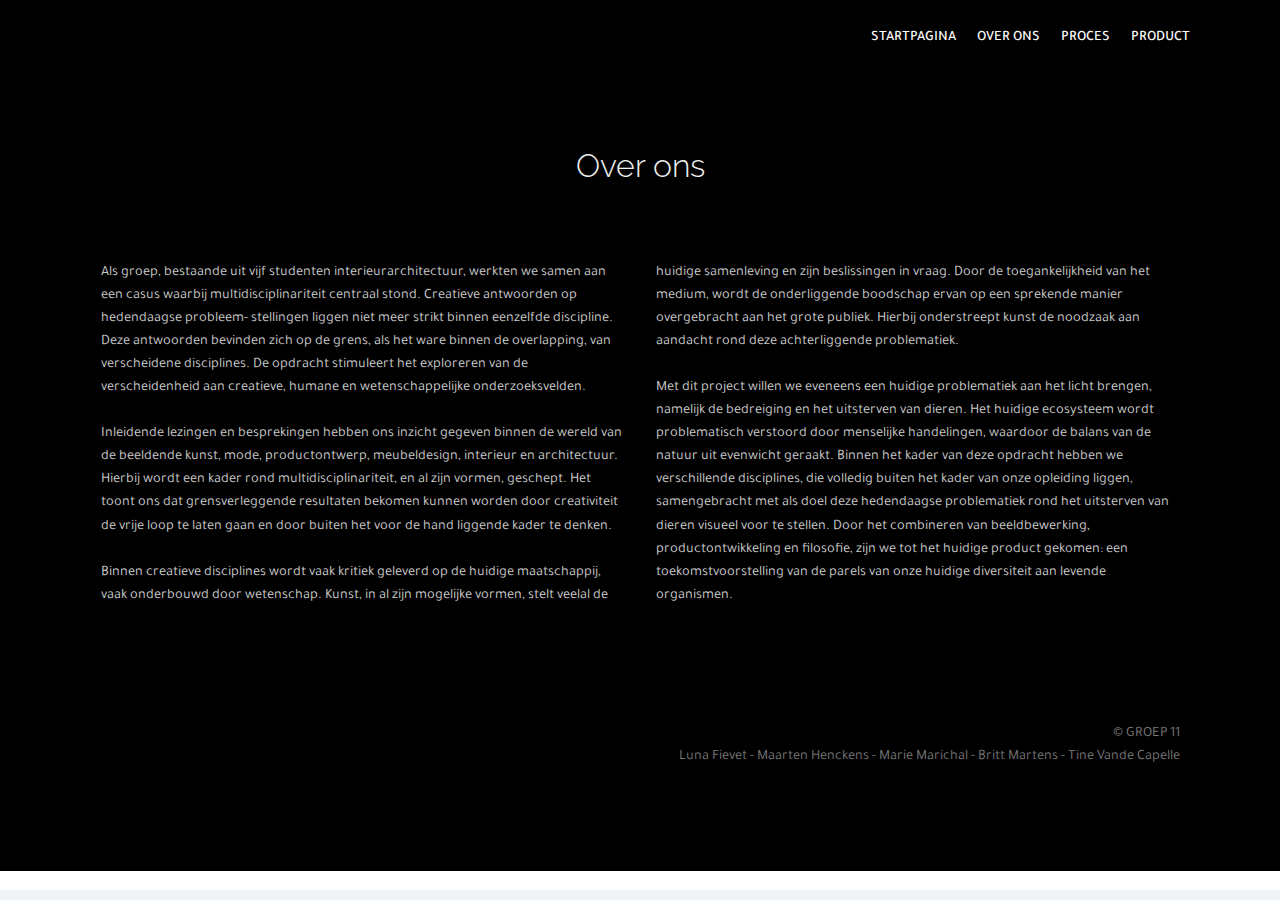
==== commit 76ba56f2: "create github pages" ====
--- a/page1.html
+++ b/page1.html
@@ -56,7 +56,7 @@
     </nav>
 </section>
 
-<section class="engine"><a href="https://mobirise.info/l">free site templates</a></section><section class="header1 cid-rL5vjexAr5" id="header16-85">
+<section class="engine"><a href="https://mobirise.info/h">how to create your own web page for free</a></section><section class="header1 cid-rL5vjexAr5" id="header16-85">
 
     
 
